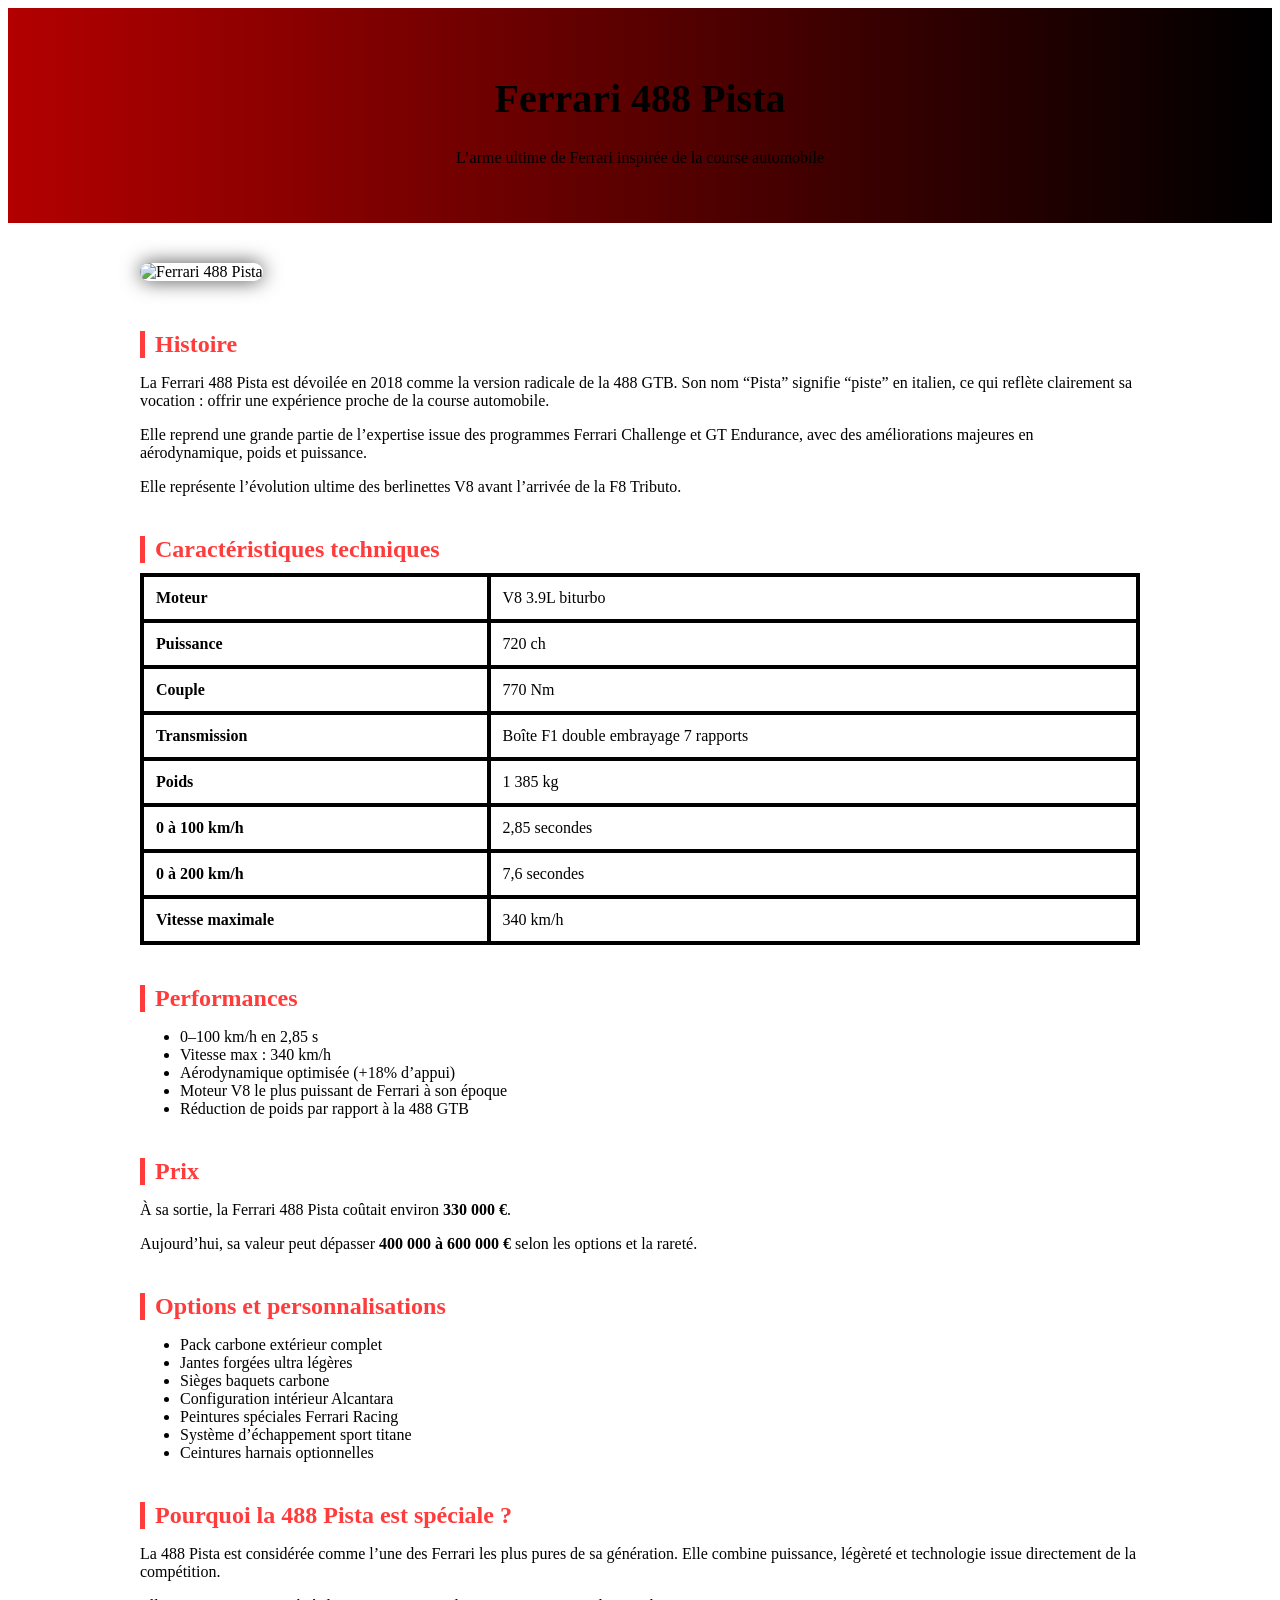
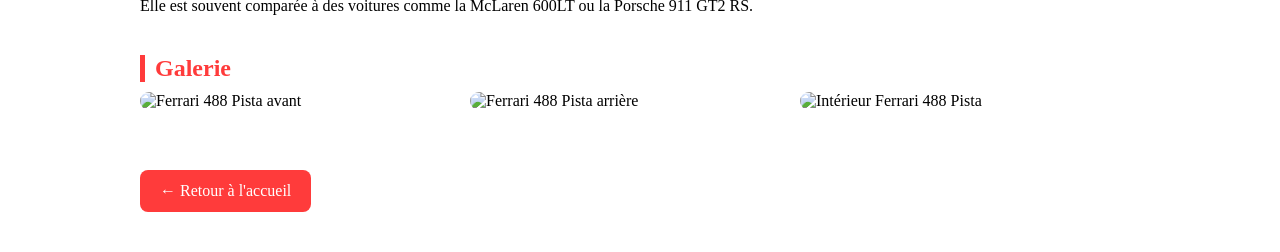
==== 488-Pista.html @ 9966706b "initialisation" ====
<!DOCTYPE html>
<html lang="fr">
<head>
    <meta charset="UTF-8">
    <meta name="viewport" content="width=device-width, initial-scale=1.0">
    <title>Ferrari 488 Pista</title>
    <link rel="stylesheet" href="pages.css">
</head>
<body>

<header class="page-header">
    <h1>Ferrari 488 Pista</h1>
    <p>L’arme ultime de Ferrari inspirée de la course automobile</p>
</header>

<main class="fiche">

    <img src="https://carnovo.com/wp-content/uploads/2018/03/unnamed-file.jpg" alt="Ferrari 488 Pista" class="hero-img">

    <section>
        <h2>Histoire</h2>

        <p>
            La Ferrari 488 Pista est dévoilée en 2018 comme la version radicale de la 488 GTB.
            Son nom “Pista” signifie “piste” en italien, ce qui reflète clairement sa vocation :
            offrir une expérience proche de la course automobile.
        </p>

        <p>
            Elle reprend une grande partie de l’expertise issue des programmes Ferrari Challenge
            et GT Endurance, avec des améliorations majeures en aérodynamique, poids et puissance.
        </p>

        <p>
            Elle représente l’évolution ultime des berlinettes V8 avant l’arrivée de la F8 Tributo.
        </p>

    </section>

    <section>

        <h2>Caractéristiques techniques</h2>

        <table>

            <tr>
                <th>Moteur</th>
                <td>V8 3.9L biturbo</td>
            </tr>

            <tr>
                <th>Puissance</th>
                <td>720 ch</td>
            </tr>

            <tr>
                <th>Couple</th>
                <td>770 Nm</td>
            </tr>

            <tr>
                <th>Transmission</th>
                <td>Boîte F1 double embrayage 7 rapports</td>
            </tr>

            <tr>
                <th>Poids</th>
                <td>1 385 kg</td>
            </tr>

            <tr>
                <th>0 à 100 km/h</th>
                <td>2,85 secondes</td>
            </tr>

            <tr>
                <th>0 à 200 km/h</th>
                <td>7,6 secondes</td>
            </tr>

            <tr>
                <th>Vitesse maximale</th>
                <td>340 km/h</td>
            </tr>

        </table>

    </section>

    <section>

        <h2>Performances</h2>

        <ul>
            <li>0–100 km/h en 2,85 s</li>
            <li>Vitesse max : 340 km/h</li>
            <li>Aérodynamique optimisée (+18% d’appui)</li>
            <li>Moteur V8 le plus puissant de Ferrari à son époque</li>
            <li>Réduction de poids par rapport à la 488 GTB</li>
        </ul>

    </section>

    <section>

        <h2>Prix</h2>

        <p>
            À sa sortie, la Ferrari 488 Pista coûtait environ <strong>330 000 €</strong>.
        </p>

        <p>
            Aujourd’hui, sa valeur peut dépasser <strong>400 000 à 600 000 €</strong>
            selon les options et la rareté.
        </p>

    </section>

    <section>

        <h2>Options et personnalisations</h2>

        <ul>
            <li>Pack carbone extérieur complet</li>
            <li>Jantes forgées ultra légères</li>
            <li>Sièges baquets carbone</li>
            <li>Configuration intérieur Alcantara</li>
            <li>Peintures spéciales Ferrari Racing</li>
            <li>Système d’échappement sport titane</li>
            <li>Ceintures harnais optionnelles</li>
        </ul>

    </section>

    <section>

        <h2>Pourquoi la 488 Pista est spéciale ?</h2>

        <p>
            La 488 Pista est considérée comme l’une des Ferrari les plus pures de sa génération.
            Elle combine puissance, légèreté et technologie issue directement de la compétition.
        </p>

        <p>
            Elle est souvent comparée à des voitures comme la McLaren 600LT ou la Porsche 911 GT2 RS.
        </p>

    </section>

    <section>

        <h2>Galerie</h2>

        <div class="gallery">

            <img src="https://s1.cdn.autoevolution.com/images/gallery/FERRARI-488-Pista-6247_2.jpg" alt="Ferrari 488 Pista avant">

            <img src="https://i.pinimg.com/originals/7d/5a/49/7d5a49a8973622a7a03b38d6446dfcce.jpg" alt="Ferrari 488 Pista arrière">

            <img src="https://uncrate.com/assets_c/2018/02/ferrari-488-pista-3-thumb-960xauto-81475.jpg" alt="Intérieur Ferrari 488 Pista">

        </div>

    </section>

    <a href="page-acceuil.html" class="btn-retour">
        ← Retour à l'accueil
    </a>

</main>

</body>
</html>
---- pages.css ----
.page-header{
    text-align:center;
    padding:40px;
    background:linear-gradient(90deg,#b30000,#000);
}

.page-header h1{
    font-size:40px;
}

.fiche{
    width:90%;
    max-width:1000px;
    margin:40px auto;
}

.hero-img{
    width:100%;
    border-radius:15px;
    margin-bottom:30px;
    box-shadow:0 0 20px rgba(0,0,0,0.7);
}

section{
    margin-bottom:40px;
}

section h2{
    color:#ff3b3b;
    margin-bottom:10px;
    border-left:5px solid #ff3b3b;
    padding-left:10px;
}

table{
    width:100%;
    border-collapse:collapse;
    background:#ffffff;
}

table th, table td{
    padding:12px;
    border:4px solid #000000;
}

table th{
    background:#ffffff;
    text-align:left;
}

.gallery{
    display:flex;
    gap:10px;
    flex-wrap:wrap;
}

.gallery img{
    width:32%;
    border-radius:10px;
}

.btn-retour{
    display:inline-block;
    padding:12px 20px;
    background:#ff3b3b;
    color:white;
    text-decoration:none;
    border-radius:8px;
    margin-top:20px;
}

.btn-retour:hover{
    background:#cc0000;
}
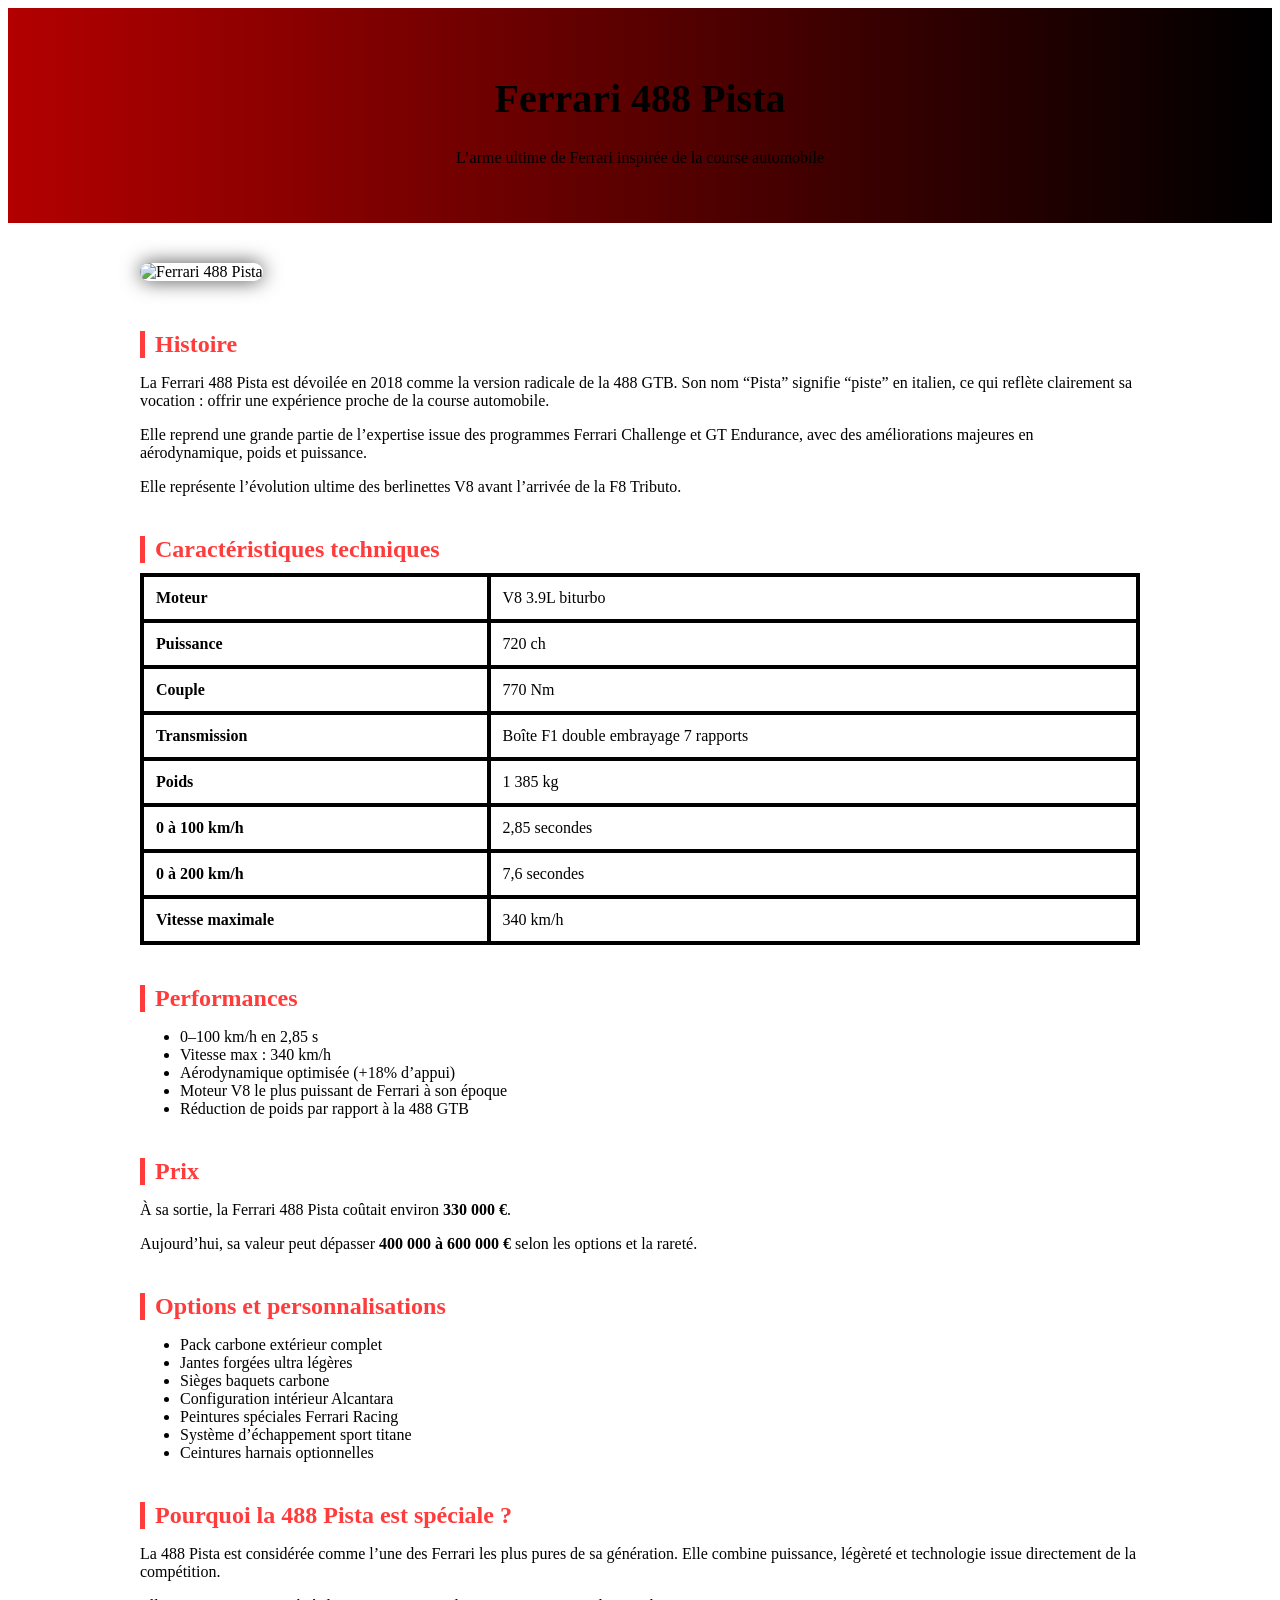
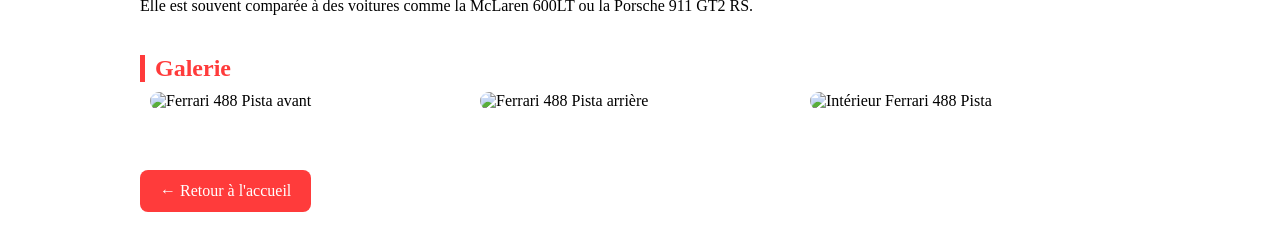
==== commit 251018ad: "zdhjhzd" ====
--- a/488-Pista.html
+++ b/488-Pista.html
@@ -163,11 +163,11 @@
 
     </section>
 
-    <a href="page-acceuil.html" class="btn-retour">
+    <a href="index.html" class="btn-retour">
         ← Retour à l'accueil
     </a>
 
 </main>
-
+<script src="script.js"></script>
 </body>
 </html>
--- a/pages.css
+++ b/pages.css
@@ -52,12 +52,25 @@
     display:flex;
     gap:10px;
     flex-wrap:wrap;
+    justify-content:center;
 }
 
 .gallery img{
     width:32%;
     border-radius:10px;
+    transition:transform 0.3s ease;
+    cursor:pointer;
 }
+
+.gallery img:hover{
+    transform:scale(1.2);
+}
+
+.gallery img.active{
+    transform:scale(1.2);
+}
+
+
 
 .btn-retour{
     display:inline-block;
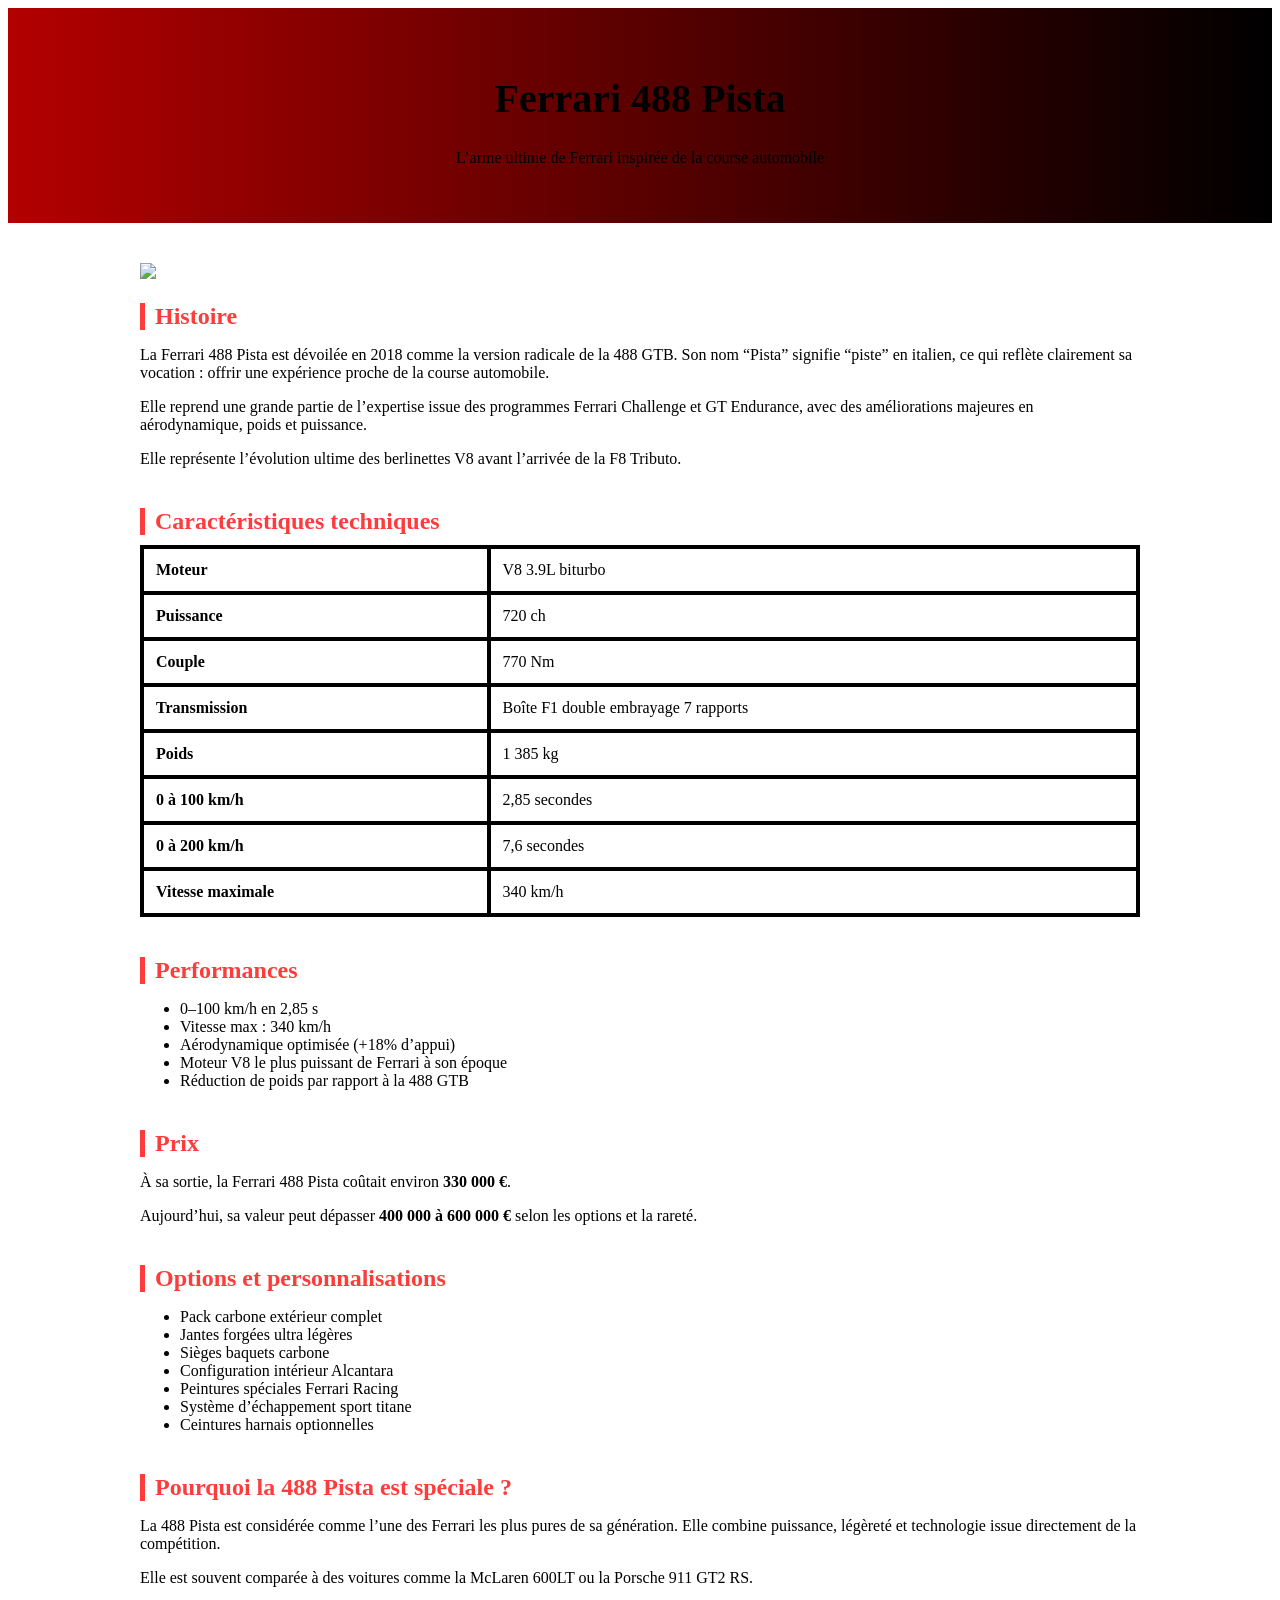
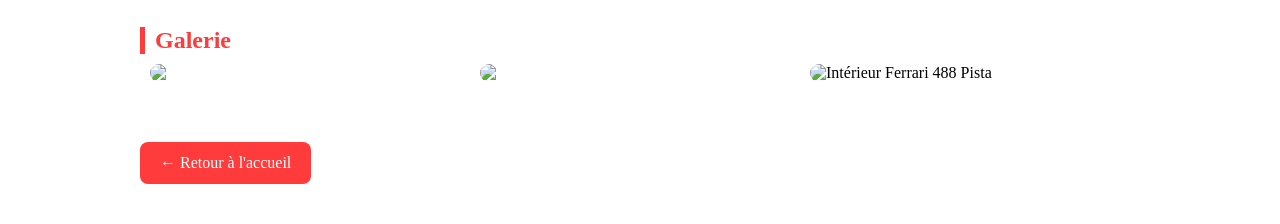
==== commit 7e2139f8: "Update images for Ferrari 488 Pista page" ====
--- a/488-Pista.html
+++ b/488-Pista.html
@@ -15,7 +15,7 @@
 
 <main class="fiche">
 
-    <img src="https://carnovo.com/wp-content/uploads/2018/03/unnamed-file.jpg" alt="Ferrari 488 Pista" class="hero-img">
+    <img src="https://hips.hearstapps.com/hmg-prod/images/2019-ferrari-488-pista-107-1528476280.jpg?crop=0.532xw:0.869xh;0.239xw,0.131xh&resize=1200:*">
 
     <section>
         <h2>Histoire</h2>
@@ -153,11 +153,11 @@
 
         <div class="gallery">
 
-            <img src="https://s1.cdn.autoevolution.com/images/gallery/FERRARI-488-Pista-6247_2.jpg" alt="Ferrari 488 Pista avant">
+            <img src="https://encrypted-tbn0.gstatic.com/images?q=tbn:ANd9GcRjI4mnjNHGy6gBaRm9M9DmeUWEse3z_6hph2iryWqFNg&s=10">
 
-            <img src="https://i.pinimg.com/originals/7d/5a/49/7d5a49a8973622a7a03b38d6446dfcce.jpg" alt="Ferrari 488 Pista arrière">
+            <img src="https://sf1.sportauto.fr/wp-content/uploads/sportauto/2020/11/Ferrari_488_Pista_2018_a4224.jpg">
 
-            <img src="https://uncrate.com/assets_c/2018/02/ferrari-488-pista-3-thumb-960xauto-81475.jpg" alt="Intérieur Ferrari 488 Pista">
+            <img src="https://encrypted-tbn0.gstatic.com/images?q=tbn:ANd9GcTP7lKfTFYwFCqqBGDTHKzeuADaD2C7pEuIzBPBvcT7cw&s=10" alt="Intérieur Ferrari 488 Pista">
 
         </div>
 
@@ -170,4 +170,4 @@
 </main>
 <script src="script.js"></script>
 </body>
-</html>+</html>
--- a/pages.css
+++ b/pages.css
@@ -60,14 +60,27 @@
     border-radius:10px;
     transition:transform 0.3s ease;
     cursor:pointer;
+    transform-origin: center center;
 }
 
-.gallery img:hover{
-    transform:scale(1.2);
+/* Desktop */
+@media (min-width: 769px) {
+    .gallery img:hover,
+    .gallery img.active {
+        transform: scale(1.5);
+        position: relative;
+        z-index: 2;
+    }
 }
 
-.gallery img.active{
-    transform:scale(1.2);
+/* Mobile */
+@media (max-width: 768px) {
+    .gallery img:hover,
+    .gallery img.active {
+        transform: scale(3.0);
+        position: relative;
+        z-index: 2;
+    }
 }
 
 
